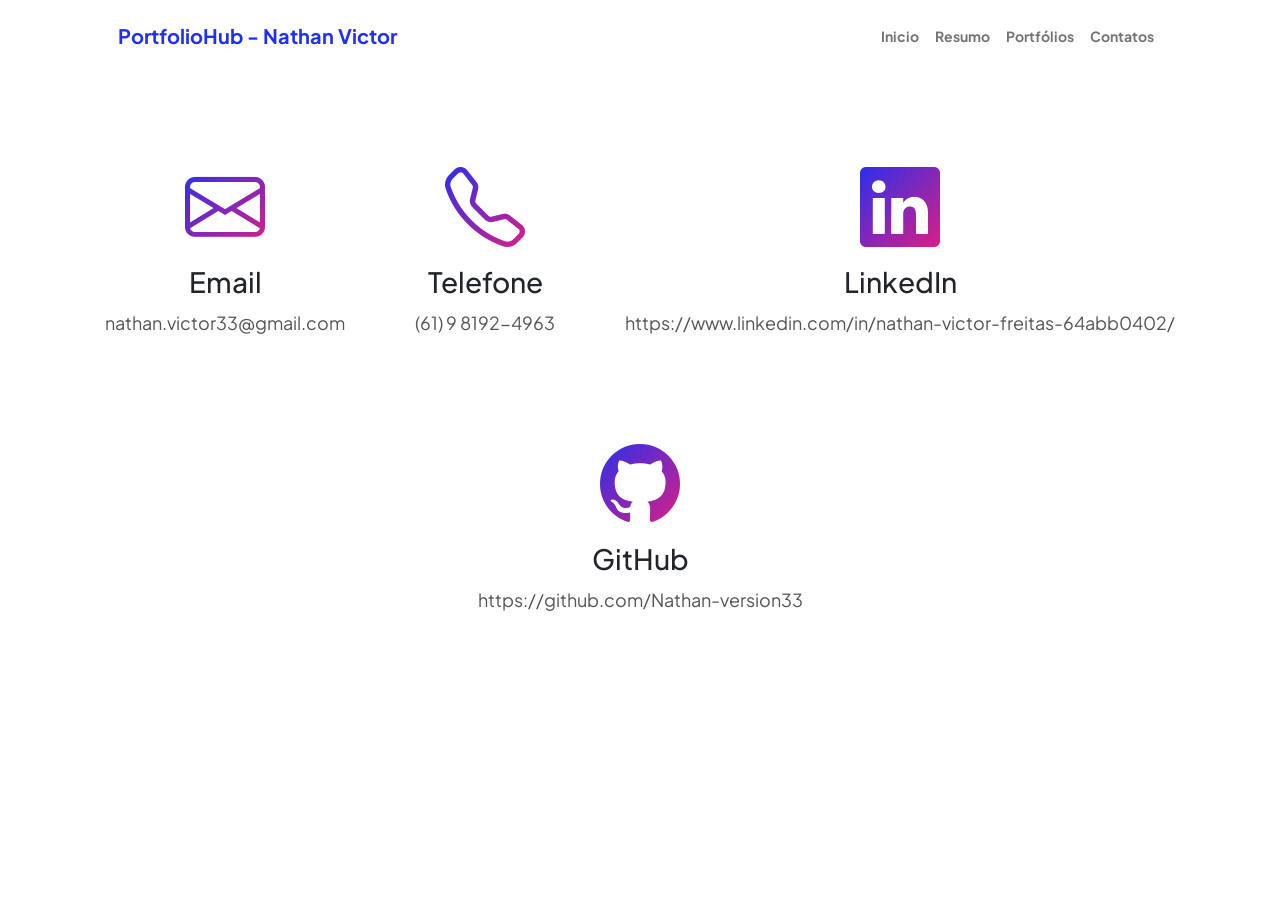
==== contatos.html @ 676d70ed "Update de Dados" ====
<!DOCTYPE html>
<html lang="en">
    <head>
        <meta charset="utf-8" />
        <meta name="viewport" content="width=device-width, initial-scale=1, shrink-to-fit=no" />
        <meta name="description" content />
        <meta name="author" content />
        <title>Modern Business - Start Bootstrap Template</title>
        <!-- Favicon-->
        <link rel="icon" type="image/x-icon" href="assets/favicon.ico" />
        <!-- Custom Google font-->
        <link rel="preconnect" href="https://fonts.googleapis.com" />
        <link rel="preconnect" href="https://fonts.gstatic.com" crossorigin />
        <link href="https://fonts.googleapis.com/css2?family=Plus+Jakarta+Sans:wght@100;200;300;400;500;600;700;800;900&amp;display=swap" rel="stylesheet" />
        <!-- Bootstrap icons-->
        <link href="https://cdn.jsdelivr.net/npm/bootstrap-icons@1.8.1/font/bootstrap-icons.css" rel="stylesheet" />
        <!-- Core theme CSS (includes Bootstrap)-->
        <link href="css/styles.css" rel="stylesheet" />
    </head>
    <body class="d-flex flex-column">
        <main class="flex-shrink-0">
            <!-- Navigation-->
            <nav class="navbar navbar-expand-lg navbar-light bg-white py-3">
                <div class="container px-5">
                    <a class="navbar-brand" href="index.html"><span class="fw-bolder text-primary">PortfolioHub - Nathan Victor</span></a>
                    <button class="navbar-toggler" type="button" data-bs-toggle="collapse" data-bs-target="#navbarSupportedContent" aria-controls="navbarSupportedContent" aria-expanded="false" aria-label="Toggle navigation"><span class="navbar-toggler-icon"></span></button>
                    <div class="collapse navbar-collapse" id="navbarSupportedContent">
                        <ul class="navbar-nav ms-auto mb-2 mb-lg-0 small fw-bolder">
                            <li class="nav-item"><a class="nav-link" href="index.html">Inicio</a></li>
                            <li class="nav-item"><a class="nav-link" href="resumo.html">Resumo</a></li>
                            <li class="nav-item"><a class="nav-link" href="portfolios.html">Portfólios</a></li>
                            <li class="nav-item"><a class="nav-link" href="contatos.html">Contatos</a></li>
                        </ul>
                    </div>
                </div>
            </nav>

                    <!-- About Section-->
            <section class="contact-section">
                <div class="contact-container">

                    <div class="contact-item">
                        <i class="bi bi-envelope"></i>
                        <h3>Email</h3>
                        <p>nathan.victor33@gmail.com</p>
                    </div>

                    <div class="contact-item">
                        <i class="bi bi-telephone"></i>
                        <h3>Telefone</h3>
                        <p>(61) 9 8192-4963</p>
                    </div>

                    <div class="contact-item">
                        <i class="bi bi-linkedin"></i>
                        <h3>LinkedIn</h3>
                        <p>https://www.linkedin.com/in/nathan-victor-freitas-64abb0402/</p>
                    </div>

                    <div class="contact-item">
                        <i class="bi bi-github"></i>
                        <h3>GitHub</h3>
                        <p>https://github.com/Nathan-version33</p>
                    </div>

                </div>
            </section>

    </body>
</html>
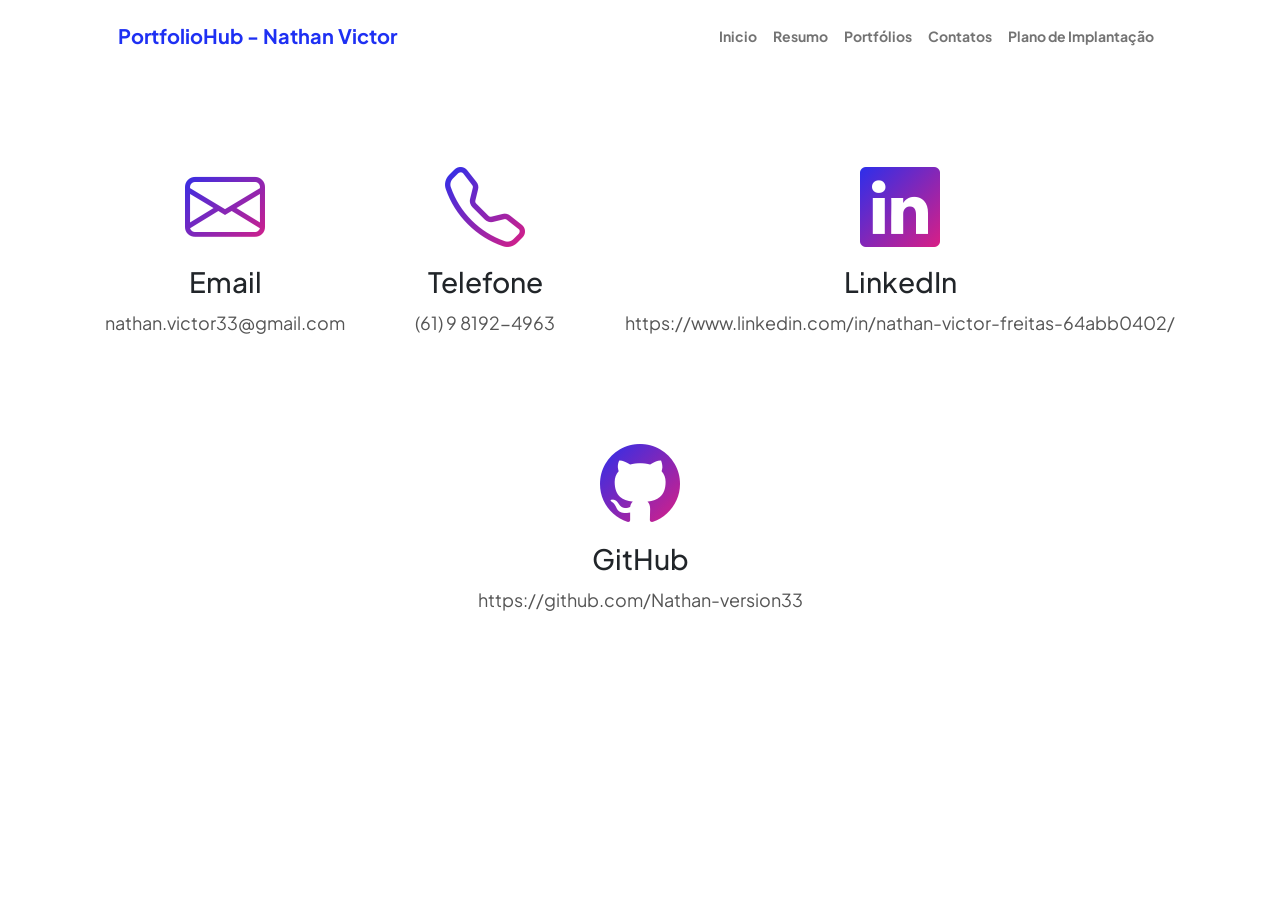
==== commit 25a71688: "Atualização de htmls" ====
--- a/contatos.html
+++ b/contatos.html
@@ -30,6 +30,7 @@
                             <li class="nav-item"><a class="nav-link" href="resumo.html">Resumo</a></li>
                             <li class="nav-item"><a class="nav-link" href="portfolios.html">Portfólios</a></li>
                             <li class="nav-item"><a class="nav-link" href="contatos.html">Contatos</a></li>
+                            <li class="nav-item"><a class="nav-link" href="https://docs.google.com/document/d/1Pz-uGKKR_5woy3SZvw393J3rif1ak4wphvKi2PFFeQk/edit?usp=sharing">Plano de Implantação</a></li>
                         </ul>
                     </div>
                 </div>
